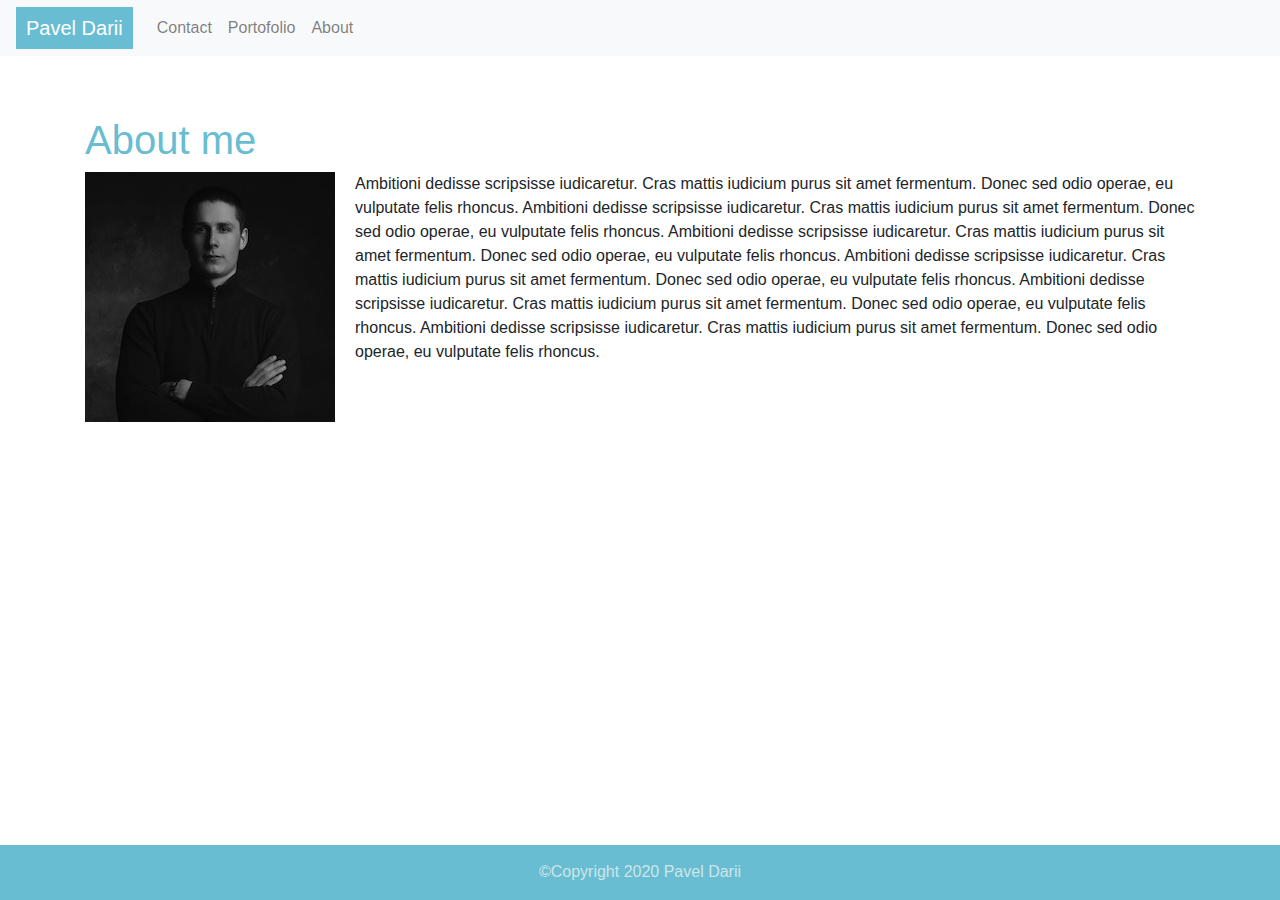
==== index.html @ 2cd72e0f "added photos" ====
<!DOCTYPE html>
<html lang="en">
<head>
    <meta charset="UTF-8">
    <meta name="viewport" content="width=device-width, initial-scale=1.0">
    <link rel="stylesheet" href="https://stackpath.bootstrapcdn.com/bootstrap/4.3.1/css/bootstrap.min.css" integrity="sha384-ggOyR0iXCbMQv3Xipma34MD+dH/1fQ784/j6cY/iJTQUOhcWr7x9JvoRxT2MZw1T" crossorigin="anonymous">
    <script src="https://code.jquery.com/jquery-3.3.1.slim.min.js" integrity="sha384-q8i/X+965DzO0rT7abK41JStQIAqVgRVzpbzo5smXKp4YfRvH+8abtTE1Pi6jizo" crossorigin="anonymous"></script>

    <script src="https://cdnjs.cloudflare.com/ajax/libs/popper.js/1.14.7/umd/popper.min.js" integrity="sha384-UO2eT0CpHqdSJQ6hJty5KVphtPhzWj9WO1clHTMGa3JDZwrnQq4sF86dIHNDz0W1" crossorigin="anonymous"></script>

     <script src="https://stackpath.bootstrapcdn.com/bootstrap/4.3.1/js/bootstrap.min.js" integrity="sha384-JjSmVgyd0p3pXB1rRibZUAYoIIy6OrQ6VrjIEaFf/nJGzIxFDsf4x0xIM+B07jRM" crossorigin="anonymous"></script>
     <link rel="stylesheet" href="css/style.css">
    <title>Pavel Darii | About me</title>
</head>
<body class="index">
  <nav class="navbar  navbar-expand-lg navbar-light bg-light">
    <a class="navbar-brand" href="index.html"><span>Pavel Darii</span></a>
    <button class="navbar-toggler" type="button" data-toggle="collapse" data-target="#navbarText" aria-controls="navbarText" aria-expanded="false" aria-label="Toggle navigation">
      <span class="navbar-toggler-icon"></span>
    </button>
    <div class="collapse navbar-collapse " id="navbarText">
      <ul class="navbar-nav mr-auto">
        <li class="nav-item ">
          <a class="nav-link" href="contact.html">Contact</a>
        </li>
        <li class="nav-item">
          <a class="nav-link" href="portfolio.html">Portofolio</a>
        </li>
        <li class="nav-item">
          <a class="nav-link" href="index.html">About</a>
        </li>
      </ul>          
    </div>
  </nav>

      <div class="container">
        <div class="row">
          <div class="col-md-12">
            <h1>About me</h1>
          </div>
        </div>
        <div class="row">
          <div class="col-12">
            <img src="images/IMG_20190228_214750_924 copy 2.jpg" class="img-fluid" alt="Responsive image">
            <p>Ambitioni dedisse scripsisse iudicaretur. Cras mattis iudicium purus sit amet fermentum. 
              Donec sed odio operae, eu vulputate felis rhoncus. Ambitioni dedisse scripsisse iudicaretur. Cras mattis iudicium purus sit amet fermentum. 
              Donec sed odio operae, eu vulputate felis rhoncus. Ambitioni dedisse scripsisse iudicaretur. Cras mattis iudicium purus sit amet fermentum. 
              Donec sed odio operae, eu vulputate felis rhoncus. Ambitioni dedisse scripsisse iudicaretur. Cras mattis iudicium purus sit amet fermentum. 
              Donec sed odio operae, eu vulputate felis rhoncus. Ambitioni dedisse scripsisse iudicaretur. Cras mattis iudicium purus sit amet fermentum. 
              Donec sed odio operae, eu vulputate felis rhoncus. Ambitioni dedisse scripsisse iudicaretur. Cras mattis iudicium purus sit amet fermentum. 
              Donec sed odio operae, eu vulputate felis rhoncus.</p>      
          </div>   
      </div>      
  </div>   
  <footer>
    <p>&#169;Copyright 2020 Pavel Darii</p>
 </footer>
        
    
</body>
</html>
---- css/style.css ----
p{
    font-size: 16px;
    line-height: 1.5;
    letter-spacing: 0.05;
    margin-left: auto;
    margin-right: auto;
    font-weight: normal;
    
}
a span{
    padding:10px;
    background-color: #69bdd2 ;
    color: white;
}
.nav-item{
    color:#69bdd2; 
}

.container{
    
    background-color:white;
    margin-bottom: 110px;
    margin-top: 60px;
}

footer{
    
    position: fixed;
    bottom: 0;
    width:100%;
    text-align: center;
    background-color: #69bdd2;
    color:#cce6e8 ;
    padding-top:15px;
    padding-bottom: 0;
}

h1 {
    color:#69bdd2;
}
body {
    background-image:url(//www.html.am/images/backgrounds/background-image-2.gif); 

}
button{
    background-color: #69bdd2 ;
    padding:20px;
    border:none;
    color: white;
}



nav{
    padding:20px;
    margin-bottom: 50px;
}

.portfoliop img {
    padding-bottom: 10px;
    padding-top: 10px;
}
 

.index div.col-12 img{
    float:left;
    margin-right: 20px;
   
}
 a span{
    padding:10px;
    background-color: #69bdd2 ;
    color: white;
}


.portfolio img {
    margin-top: 20px;
}
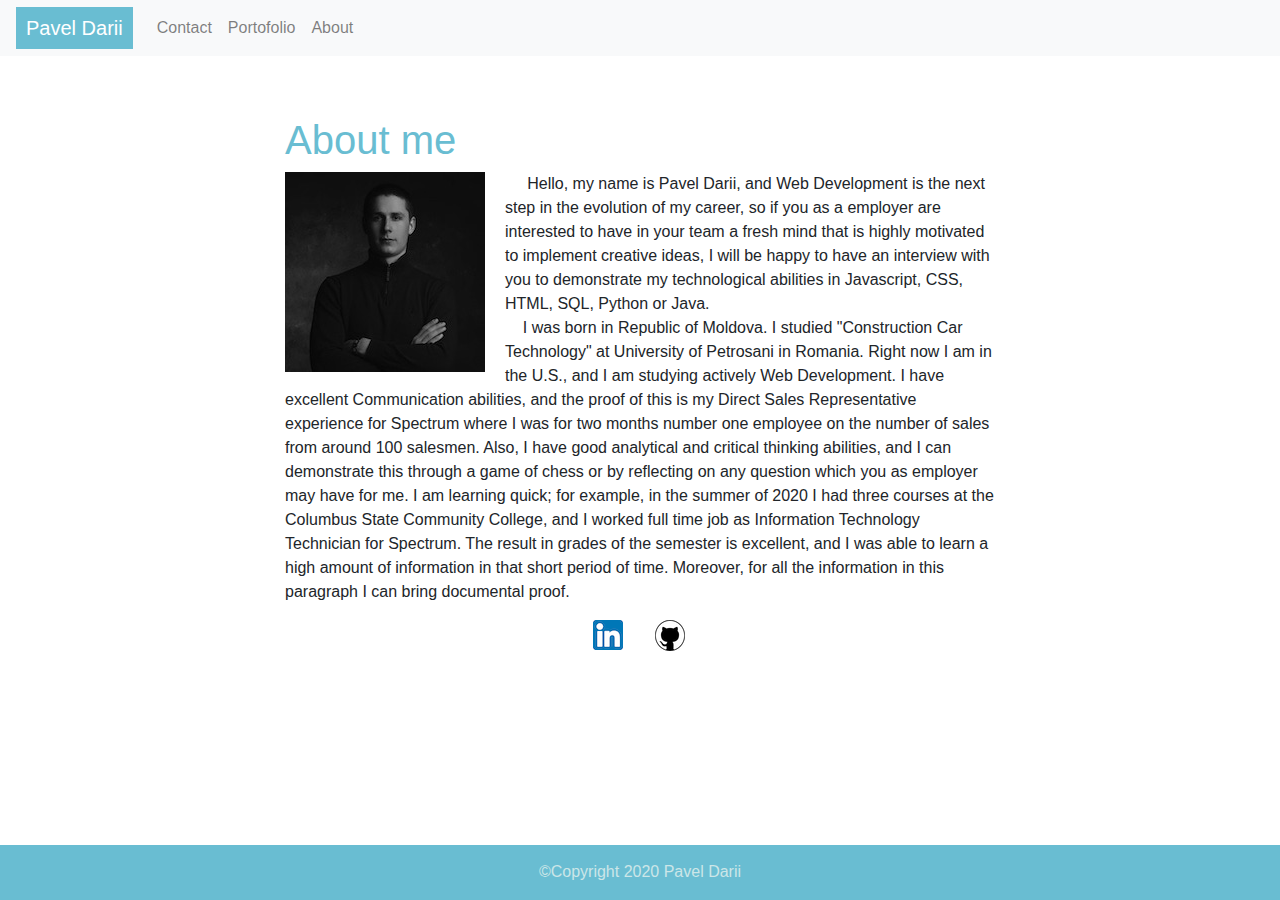
==== commit 777e4a1c: "made all links working, added text about me" ====
--- a/index.html
+++ b/index.html
@@ -1,21 +1,23 @@
 <!DOCTYPE html>
 <html lang="en">
+
 <head>
-    <meta charset="UTF-8">
-    <meta name="viewport" content="width=device-width, initial-scale=1.0">
-    <link rel="stylesheet" href="https://stackpath.bootstrapcdn.com/bootstrap/4.3.1/css/bootstrap.min.css" integrity="sha384-ggOyR0iXCbMQv3Xipma34MD+dH/1fQ784/j6cY/iJTQUOhcWr7x9JvoRxT2MZw1T" crossorigin="anonymous">
-    <script src="https://code.jquery.com/jquery-3.3.1.slim.min.js" integrity="sha384-q8i/X+965DzO0rT7abK41JStQIAqVgRVzpbzo5smXKp4YfRvH+8abtTE1Pi6jizo" crossorigin="anonymous"></script>
+  <meta charset="UTF-8">
+  <meta name="viewport" content="width=device-width, initial-scale=1.0">
+  <link rel="stylesheet" href="https://stackpath.bootstrapcdn.com/bootstrap/4.3.1/css/bootstrap.min.css"
+    integrity="sha384-ggOyR0iXCbMQv3Xipma34MD+dH/1fQ784/j6cY/iJTQUOhcWr7x9JvoRxT2MZw1T" crossorigin="anonymous">
+  <link rel="icon"
+    href="https://icons.iconarchive.com/icons/google/noto-emoji-travel-places/128/42503-Statue-of-Liberty-icon.png"
+    type="image/x-icon">
+  <link rel="stylesheet" href="css/style.css">
+  <title>Pavel Darii | About me</title>
+</head>
 
-    <script src="https://cdnjs.cloudflare.com/ajax/libs/popper.js/1.14.7/umd/popper.min.js" integrity="sha384-UO2eT0CpHqdSJQ6hJty5KVphtPhzWj9WO1clHTMGa3JDZwrnQq4sF86dIHNDz0W1" crossorigin="anonymous"></script>
-
-     <script src="https://stackpath.bootstrapcdn.com/bootstrap/4.3.1/js/bootstrap.min.js" integrity="sha384-JjSmVgyd0p3pXB1rRibZUAYoIIy6OrQ6VrjIEaFf/nJGzIxFDsf4x0xIM+B07jRM" crossorigin="anonymous"></script>
-     <link rel="stylesheet" href="css/style.css">
-    <title>Pavel Darii | About me</title>
-</head>
 <body class="index">
   <nav class="navbar  navbar-expand-lg navbar-light bg-light">
     <a class="navbar-brand" href="index.html"><span>Pavel Darii</span></a>
-    <button class="navbar-toggler" type="button" data-toggle="collapse" data-target="#navbarText" aria-controls="navbarText" aria-expanded="false" aria-label="Toggle navigation">
+    <button class="navbar-toggler" type="button" data-toggle="collapse" data-target="#navbarText"
+      aria-controls="navbarText" aria-expanded="false" aria-label="Toggle navigation">
       <span class="navbar-toggler-icon"></span>
     </button>
     <div class="collapse navbar-collapse " id="navbarText">
@@ -29,33 +31,62 @@
         <li class="nav-item">
           <a class="nav-link" href="index.html">About</a>
         </li>
-      </ul>          
+      </ul>
     </div>
   </nav>
 
-      <div class="container">
-        <div class="row">
-          <div class="col-md-12">
-            <h1>About me</h1>
-          </div>
+  <div class="container ">
+    <div class="row">
+      <div class="col-md-12">
+        <h1>About me</h1>
+      </div>
+    </div>
+    <div class="row">
+      <div class="col-12">
+        <img src="images/IMG_20190228_214750_924 copy 2.jpg" class="img-fluid" alt="Responsive image">
+        <p> &nbsp;&nbsp;&nbsp;&nbsp; Hello, my name is Pavel Darii, and Web Development is the next step in the evolution of my career, so if you as a employer are interested to
+          have in your team a fresh mind that is highly motivated to implement creative ideas, I will be happy to have
+          an interview with you to demonstrate my technological abilities in Javascript, CSS, HTML, SQL, Python or Java. <br>
+          &nbsp;&nbsp;&nbsp;&nbsp;I was born in Republic of Moldova. I studied "Construction Car Technology" at University
+          of Petrosani in Romania.
+          Right now I am in
+          the U.S., and I am studying actively Web Development. I have excellent Communication abilities, and the proof
+          of this is my Direct Sales Representative experience for Spectrum where I was for two months number one
+          employee on the number of sales from around 100 salesmen. Also, I have good analytical and critical thinking
+          abilities, and I can demonstrate this through a game of chess or by reflecting on any question which you as
+          employer may have for me. I am learning quick; for example, in the summer of 2020 I had three courses at the
+          Columbus State Community College, and I worked full time job as Information Technology Technician for
+          Spectrum. The result in grades of the semester is excellent, and I was able to learn a high amount of
+          information in that short period of time. Moreover, for all the information in this paragraph I can bring
+          documental proof.</p>
+      </div>
+    </div>
+    <div class="row">
+      <div class="col-5">
+      </div>
+      <div class="col-1">
+         <a href="https://www.linkedin.com/in/pavel-darii-0aa546185/" target="_blank"><img src="icons/download.png" alt="Linkedin Icon"></a>
+      </div>
+         <div class="col-1">
+         <a href="https://github.com/paveldarii" target="_blank"><img src="icons/img_326384.png" alt="GitHub Icon"></a>
         </div>
-        <div class="row">
-          <div class="col-12">
-            <img src="images/IMG_20190228_214750_924 copy 2.jpg" class="img-fluid" alt="Responsive image">
-            <p>Ambitioni dedisse scripsisse iudicaretur. Cras mattis iudicium purus sit amet fermentum. 
-              Donec sed odio operae, eu vulputate felis rhoncus. Ambitioni dedisse scripsisse iudicaretur. Cras mattis iudicium purus sit amet fermentum. 
-              Donec sed odio operae, eu vulputate felis rhoncus. Ambitioni dedisse scripsisse iudicaretur. Cras mattis iudicium purus sit amet fermentum. 
-              Donec sed odio operae, eu vulputate felis rhoncus. Ambitioni dedisse scripsisse iudicaretur. Cras mattis iudicium purus sit amet fermentum. 
-              Donec sed odio operae, eu vulputate felis rhoncus. Ambitioni dedisse scripsisse iudicaretur. Cras mattis iudicium purus sit amet fermentum. 
-              Donec sed odio operae, eu vulputate felis rhoncus. Ambitioni dedisse scripsisse iudicaretur. Cras mattis iudicium purus sit amet fermentum. 
-              Donec sed odio operae, eu vulputate felis rhoncus.</p>      
-          </div>   
-      </div>      
-  </div>   
+    </div>
+  </div>
   <footer>
     <p>&#169;Copyright 2020 Pavel Darii</p>
- </footer>
-        
-    
+  </footer>
+  <script src="https://code.jquery.com/jquery-3.3.1.slim.min.js"
+    integrity="sha384-q8i/X+965DzO0rT7abK41JStQIAqVgRVzpbzo5smXKp4YfRvH+8abtTE1Pi6jizo"
+    crossorigin="anonymous"></script>
+
+  <script src="https://cdnjs.cloudflare.com/ajax/libs/popper.js/1.14.7/umd/popper.min.js"
+    integrity="sha384-UO2eT0CpHqdSJQ6hJty5KVphtPhzWj9WO1clHTMGa3JDZwrnQq4sF86dIHNDz0W1"
+    crossorigin="anonymous"></script>
+
+  <script src="https://stackpath.bootstrapcdn.com/bootstrap/4.3.1/js/bootstrap.min.js"
+    integrity="sha384-JjSmVgyd0p3pXB1rRibZUAYoIIy6OrQ6VrjIEaFf/nJGzIxFDsf4x0xIM+B07jRM"
+    crossorigin="anonymous"></script>
+
 </body>
+
 </html>--- a/css/style.css
+++ b/css/style.css
@@ -7,21 +7,26 @@
     font-weight: normal;
     
 }
+
 a span{
     padding:10px;
     background-color: #69bdd2 ;
     color: white;
 }
-.nav-item{
-    color:#69bdd2; 
+a span:hover{
+    zoom: 1.01;
 }
+
+
 
 .container{
     
     background-color:white;
     margin-bottom: 110px;
     margin-top: 60px;
+    top:40px;
 }
+
 
 footer{
     
@@ -76,4 +81,24 @@
 
 .portfolio img {
     margin-top: 20px;
-}+}
+
+.portfolio img:hover{
+    zoom: 1.02;
+    
+}
+p span {
+    display: inline-block;
+}
+@media screen and (max-width: 510px)
+{ .container {
+    width:94%;
+}}
+@media screen and (min-width: 510px) and (max-width: 768px)
+{ .container{
+    width:500px;
+}}
+@media screen and (min-width: 769px)
+{ .container {  
+    max-width: 740px;
+}}
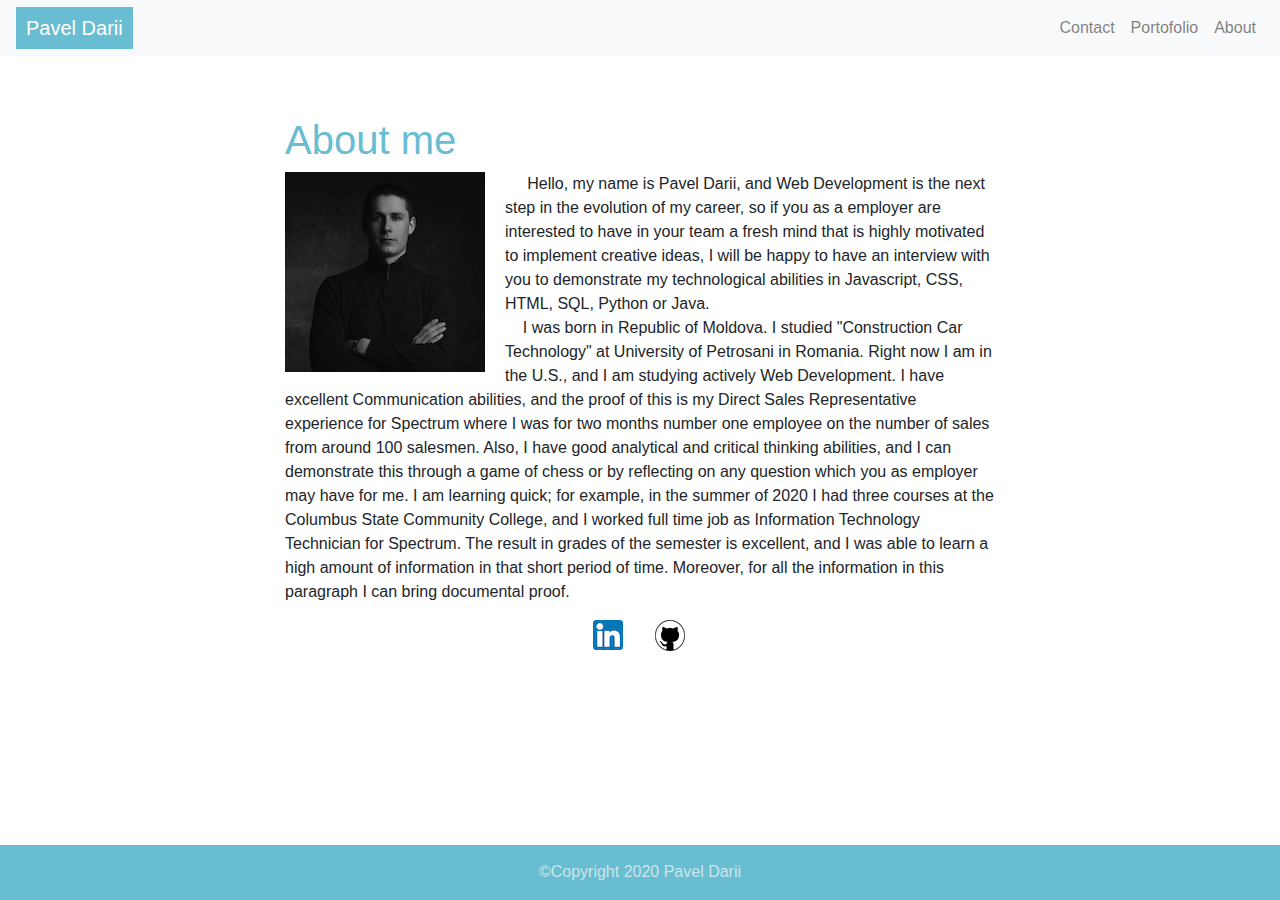
==== commit 32a4ca35: "moved nav to the right, changed the background image" ====
--- a/index.html
+++ b/index.html
@@ -14,64 +14,73 @@
 </head>
 
 <body class="index">
-  <nav class="navbar  navbar-expand-lg navbar-light bg-light">
-    <a class="navbar-brand" href="index.html"><span>Pavel Darii</span></a>
-    <button class="navbar-toggler" type="button" data-toggle="collapse" data-target="#navbarText"
-      aria-controls="navbarText" aria-expanded="false" aria-label="Toggle navigation">
-      <span class="navbar-toggler-icon"></span>
-    </button>
-    <div class="collapse navbar-collapse " id="navbarText">
-      <ul class="navbar-nav mr-auto">
-        <li class="nav-item ">
-          <a class="nav-link" href="contact.html">Contact</a>
+  <header>
+    <nav class="navbar  navbar-expand-lg navbar-light bg-light">
+      <a class="navbar-brand" href="index.html"><span>Pavel Darii</span></a>
+      <button class="navbar-toggler" type="button" data-toggle="collapse" data-target="#navbarText"
+        aria-controls="navbarText" aria-expanded="false" aria-label="Toggle navigation">
+        <span class="navbar-toggler-icon"></span>
+      </button>
+      <div class="collapse navbar-collapse " id="navbarText">
+        <ul class="navbar-nav ml-auto">
+          <li class="nav-item ">
+            <a class="nav-link" href="contact.html">Contact</a>
+          </li>
+          <li>
+            <a class="nav-link" href="portfolio.html">Portofolio</a>
         </li>
-        <li class="nav-item">
-          <a class="nav-link" href="portfolio.html">Portofolio</a>
-        </li>
-        <li class="nav-item">
-          <a class="nav-link" href="index.html">About</a>
-        </li>
-      </ul>
-    </div>
-  </nav>
+          <li class="nav-item">
+            <a class="nav-link" href="index.html">About</a>
+          </li>
+        </ul>
+      </div>
+    </nav>
+  </header>
 
-  <div class="container ">
-    <div class="row">
-      <div class="col-md-12">
-        <h1>About me</h1>
+  <main>
+    <div class="container ">
+      <div class="row">
+        <div class="col-md-12">
+          <h1>About me</h1>
+        </div>
+      </div>
+      <div class="row">
+        <div class="col-12">
+          <img src="images/IMG_20190228_214750_924 copy 2.jpg" class="img-fluid" alt="Responsive image">
+          <p> &nbsp;&nbsp;&nbsp;&nbsp; Hello, my name is Pavel Darii, and Web Development is the next step in the
+            evolution of my career, so if you as a employer are interested to
+            have in your team a fresh mind that is highly motivated to implement creative ideas, I will be happy to have
+            an interview with you to demonstrate my technological abilities in Javascript, CSS, HTML, SQL, Python or
+            Java. <br>
+            &nbsp;&nbsp;&nbsp;&nbsp;I was born in Republic of Moldova. I studied "Construction Car Technology" at
+            University
+            of Petrosani in Romania.
+            Right now I am in
+            the U.S., and I am studying actively Web Development. I have excellent Communication abilities, and the
+            proof
+            of this is my Direct Sales Representative experience for Spectrum where I was for two months number one
+            employee on the number of sales from around 100 salesmen. Also, I have good analytical and critical thinking
+            abilities, and I can demonstrate this through a game of chess or by reflecting on any question which you as
+            employer may have for me. I am learning quick; for example, in the summer of 2020 I had three courses at the
+            Columbus State Community College, and I worked full time job as Information Technology Technician for
+            Spectrum. The result in grades of the semester is excellent, and I was able to learn a high amount of
+            information in that short period of time. Moreover, for all the information in this paragraph I can bring
+            documental proof.</p>
+        </div>
+      </div>
+      <div class="row">
+        <div class="col-5">
+        </div>
+        <div class="col-1">
+          <a href="https://www.linkedin.com/in/pavel-darii-0aa546185/" target="_blank"><img src="icons/download.png"
+              alt="Linkedin Icon"></a>
+        </div>
+        <div class="col-1">
+          <a href="https://github.com/paveldarii" target="_blank"><img src="icons/img_326384.png" alt="GitHub Icon"></a>
+        </div>
       </div>
     </div>
-    <div class="row">
-      <div class="col-12">
-        <img src="images/IMG_20190228_214750_924 copy 2.jpg" class="img-fluid" alt="Responsive image">
-        <p> &nbsp;&nbsp;&nbsp;&nbsp; Hello, my name is Pavel Darii, and Web Development is the next step in the evolution of my career, so if you as a employer are interested to
-          have in your team a fresh mind that is highly motivated to implement creative ideas, I will be happy to have
-          an interview with you to demonstrate my technological abilities in Javascript, CSS, HTML, SQL, Python or Java. <br>
-          &nbsp;&nbsp;&nbsp;&nbsp;I was born in Republic of Moldova. I studied "Construction Car Technology" at University
-          of Petrosani in Romania.
-          Right now I am in
-          the U.S., and I am studying actively Web Development. I have excellent Communication abilities, and the proof
-          of this is my Direct Sales Representative experience for Spectrum where I was for two months number one
-          employee on the number of sales from around 100 salesmen. Also, I have good analytical and critical thinking
-          abilities, and I can demonstrate this through a game of chess or by reflecting on any question which you as
-          employer may have for me. I am learning quick; for example, in the summer of 2020 I had three courses at the
-          Columbus State Community College, and I worked full time job as Information Technology Technician for
-          Spectrum. The result in grades of the semester is excellent, and I was able to learn a high amount of
-          information in that short period of time. Moreover, for all the information in this paragraph I can bring
-          documental proof.</p>
-      </div>
-    </div>
-    <div class="row">
-      <div class="col-5">
-      </div>
-      <div class="col-1">
-         <a href="https://www.linkedin.com/in/pavel-darii-0aa546185/" target="_blank"><img src="icons/download.png" alt="Linkedin Icon"></a>
-      </div>
-         <div class="col-1">
-         <a href="https://github.com/paveldarii" target="_blank"><img src="icons/img_326384.png" alt="GitHub Icon"></a>
-        </div>
-    </div>
-  </div>
+  </main>
   <footer>
     <p>&#169;Copyright 2020 Pavel Darii</p>
   </footer>
--- a/css/style.css
+++ b/css/style.css
@@ -1,104 +1,95 @@
-p{
-    font-size: 16px;
-    line-height: 1.5;
-    letter-spacing: 0.05;
-    margin-left: auto;
-    margin-right: auto;
-    font-weight: normal;
-    
+p {
+  font-size: 16px;
+  line-height: 1.5;
+  letter-spacing: 0.05;
+  margin-left: auto;
+  margin-right: auto;
+  font-weight: normal;
 }
 
-a span{
-    padding:10px;
-    background-color: #69bdd2 ;
-    color: white;
+a span {
+  padding: 10px;
+  background-color: #69bdd2;
+  color: white;
 }
-a span:hover{
-    zoom: 1.01;
+a span:hover {
+  zoom: 1.01;
 }
 
-
-
-.container{
-    
-    background-color:white;
-    margin-bottom: 110px;
-    margin-top: 60px;
-    top:40px;
+.container {
+  background-color: white;
+  padding-bottom: 20px;
+  margin-bottom: 110px;
+  margin-top: 60px;
+  top: 40px;
 }
 
-
-footer{
-    
-    position: fixed;
-    bottom: 0;
-    width:100%;
-    text-align: center;
-    background-color: #69bdd2;
-    color:#cce6e8 ;
-    padding-top:15px;
-    padding-bottom: 0;
+footer {
+  position: fixed;
+  bottom: 0;
+  width: 100%;
+  text-align: center;
+  background-color: #69bdd2;
+  color: #cce6e8;
+  padding-top: 15px;
+  padding-bottom: 0;
 }
 
 h1 {
-    color:#69bdd2;
+  color: #69bdd2;
 }
 body {
-    background-image:url(//www.html.am/images/backgrounds/background-image-2.gif); 
-
+  background-image: url(https://image.freepik.com/free-vector/colorful-ditsy-floral-print-background_52683-30962.jpg);
 }
-button{
-    background-color: #69bdd2 ;
-    padding:20px;
-    border:none;
-    color: white;
+button {
+  background-color: #69bdd2;
+  padding: 20px;
+  border: none;
+  color: white;
 }
 
-
-
-nav{
-    padding:20px;
-    margin-bottom: 50px;
+nav {
+  padding: 20px;
+  margin-bottom: 50px;
 }
 
 .portfoliop img {
-    padding-bottom: 10px;
-    padding-top: 10px;
-}
- 
-
-.index div.col-12 img{
-    float:left;
-    margin-right: 20px;
-   
-}
- a span{
-    padding:10px;
-    background-color: #69bdd2 ;
-    color: white;
+  padding-bottom: 10px;
+  padding-top: 10px;
 }
 
+.index div.col-12 img {
+  float: left;
+  margin-right: 20px;
+}
+a span {
+  padding: 10px;
+  background-color: #69bdd2;
+  color: white;
+}
 
 .portfolio img {
-    margin-top: 20px;
+  margin-top: 20px;
 }
 
-.portfolio img:hover{
-    zoom: 1.02;
-    
+.portfolio img:hover {
+  zoom: 1.02;
 }
 p span {
-    display: inline-block;
+  display: inline-block;
 }
-@media screen and (max-width: 510px)
-{ .container {
-    width:94%;
-}}
-@media screen and (min-width: 510px) and (max-width: 768px)
-{ .container{
-    width:500px;
-}}
-@media screen and (min-width: 769px)
-{ .container {  
+@media screen and (max-width: 510px) {
+  .container {
+    width: 94%;
+  }
+}
+@media screen and (min-width: 510px) and (max-width: 768px) {
+  .container {
+    width: 500px;
+  }
+}
+@media screen and (min-width: 769px) {
+  .container {
     max-width: 740px;
-}}
+  }
+}
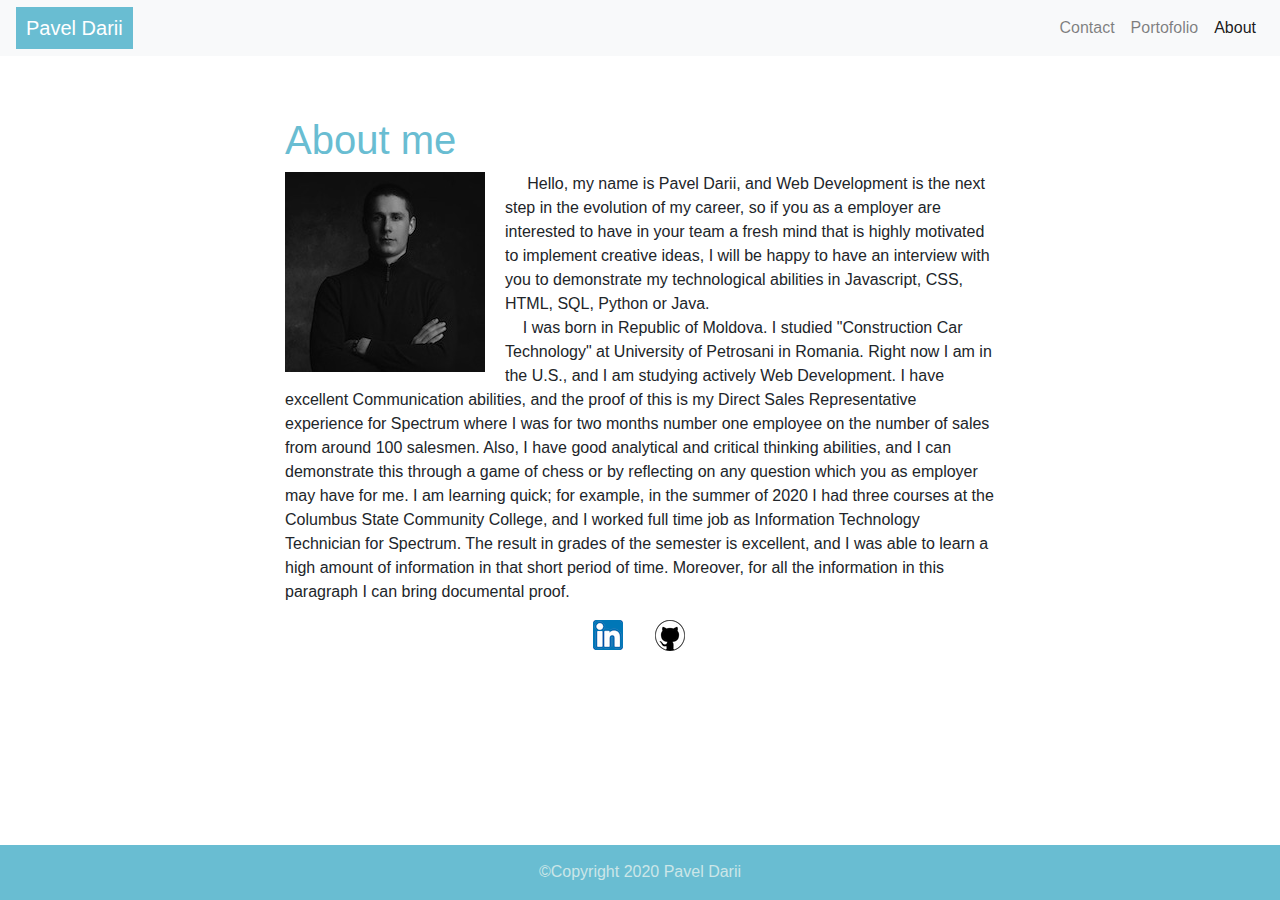
==== commit 83b550c7: "Added active function to the nav bar" ====
--- a/index.html
+++ b/index.html
@@ -29,7 +29,7 @@
           <li>
             <a class="nav-link" href="portfolio.html">Portofolio</a>
         </li>
-          <li class="nav-item">
+          <li class="nav-item active">
             <a class="nav-link" href="index.html">About</a>
           </li>
         </ul>
@@ -46,7 +46,7 @@
       </div>
       <div class="row">
         <div class="col-12">
-          <img src="images/IMG_20190228_214750_924 copy 2.jpg" class="img-fluid" alt="Responsive image">
+          <img src="images/IMG_20190228_214750_924 copy 2.jpg" class="img-fluid" alt="my profile photo">
           <p> &nbsp;&nbsp;&nbsp;&nbsp; Hello, my name is Pavel Darii, and Web Development is the next step in the
             evolution of my career, so if you as a employer are interested to
             have in your team a fresh mind that is highly motivated to implement creative ideas, I will be happy to have
